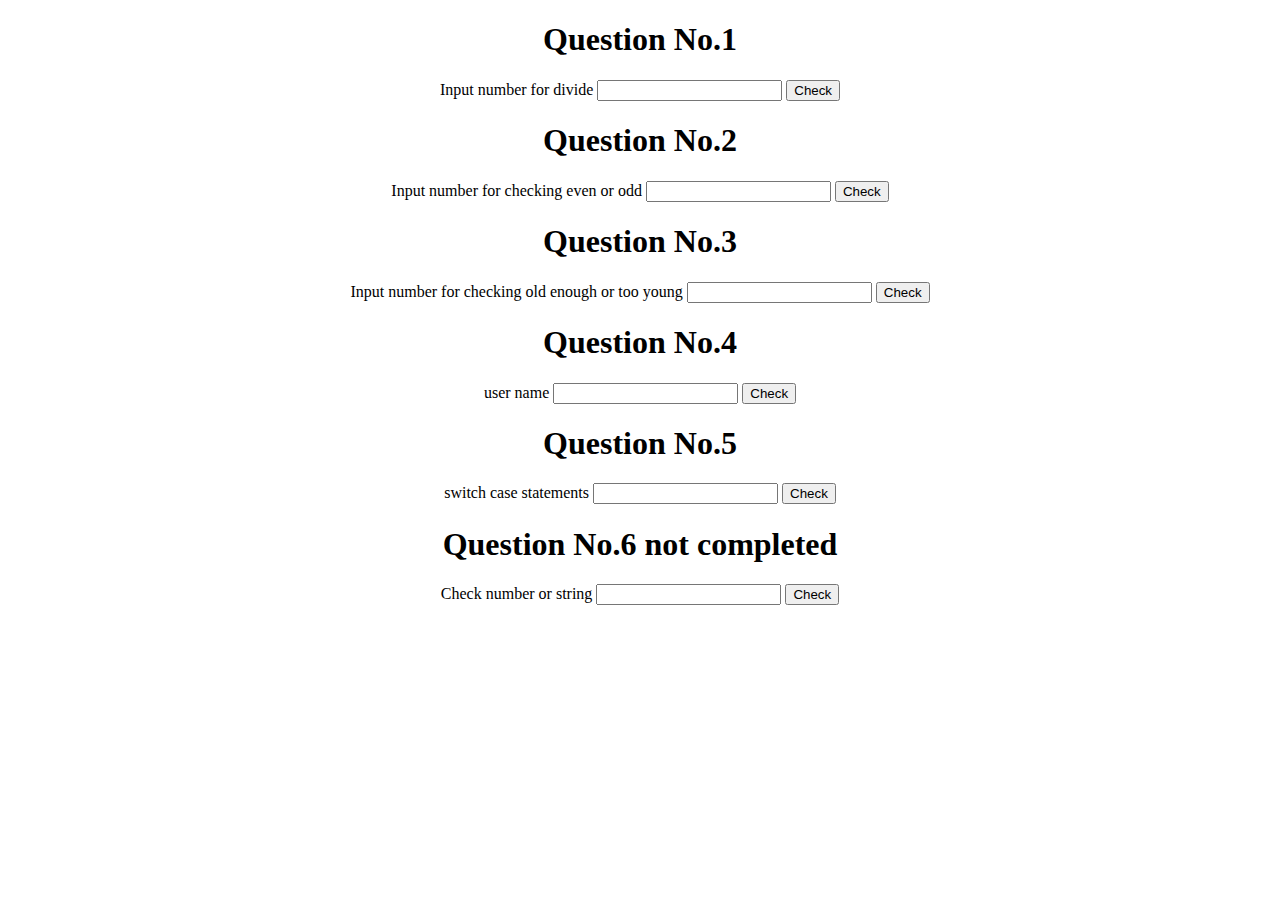
==== index.html @ 85d357c6 "first commit" ====
<!DOCTYPE html>
<html lang="en">
<head>
    <meta charset="UTF-8">
    <meta name="viewport" content="width=device-width, initial-scale=1.0">
    <title>Assignment</title>
    <link rel="stylesheet" href="./style.css">
</head>
<body>
    <h1>Question No.1</h1>
    <label for="input2">Input number for divide</label>
    <input type="number" id="input">
    <button type="button" id="button2" onclick="checkDivide()">Check</button>
    <div class="result"></div>
    
    <h1>Question No.2</h1>
    <label for="input">Input number for checking even or odd</label>
    <input type="number" id="input2">
    <button type="button" id="button1" onclick="EvenOdd()">Check</button>
    
    <div class="result2"></div>

    <h1>Question No.3</h1>
    <label for="input">Input number for checking old enough or too young</label>
    <input type="number" id="input3">
    <button type="button" id="button3" onclick="userAge()">Check</button>
    
    <div class="result3"></div>

    <h1>Question No.4</h1>
    <label for="input"> user name  </label>
    <input type="text" id="input4">
    <button type="button" id="button4" onclick="greetingUser()">Check</button>
    
    <div class="result4"></div>

    <h1>Question No.5</h1>
    <label for="input"> switch case statements </label>
    <input type="text" id="input5">
    <button type="button" id="button5" onclick="checkDivideTwo()">Check</button>
    
    <div class="result5"></div>



    <h1>Question No.6 not completed </h1>
    <label for="input"> Check number or string </label>
    <input type="text" id="input6">
    <button type="button" id="button6" onclick="checkDivideTwo()">Check</button>
    
    <div class="result5"></div>


    <script src="./app.js"></script>
</body>
</html>
---- style.css ----
body {
    text-align: center;
}
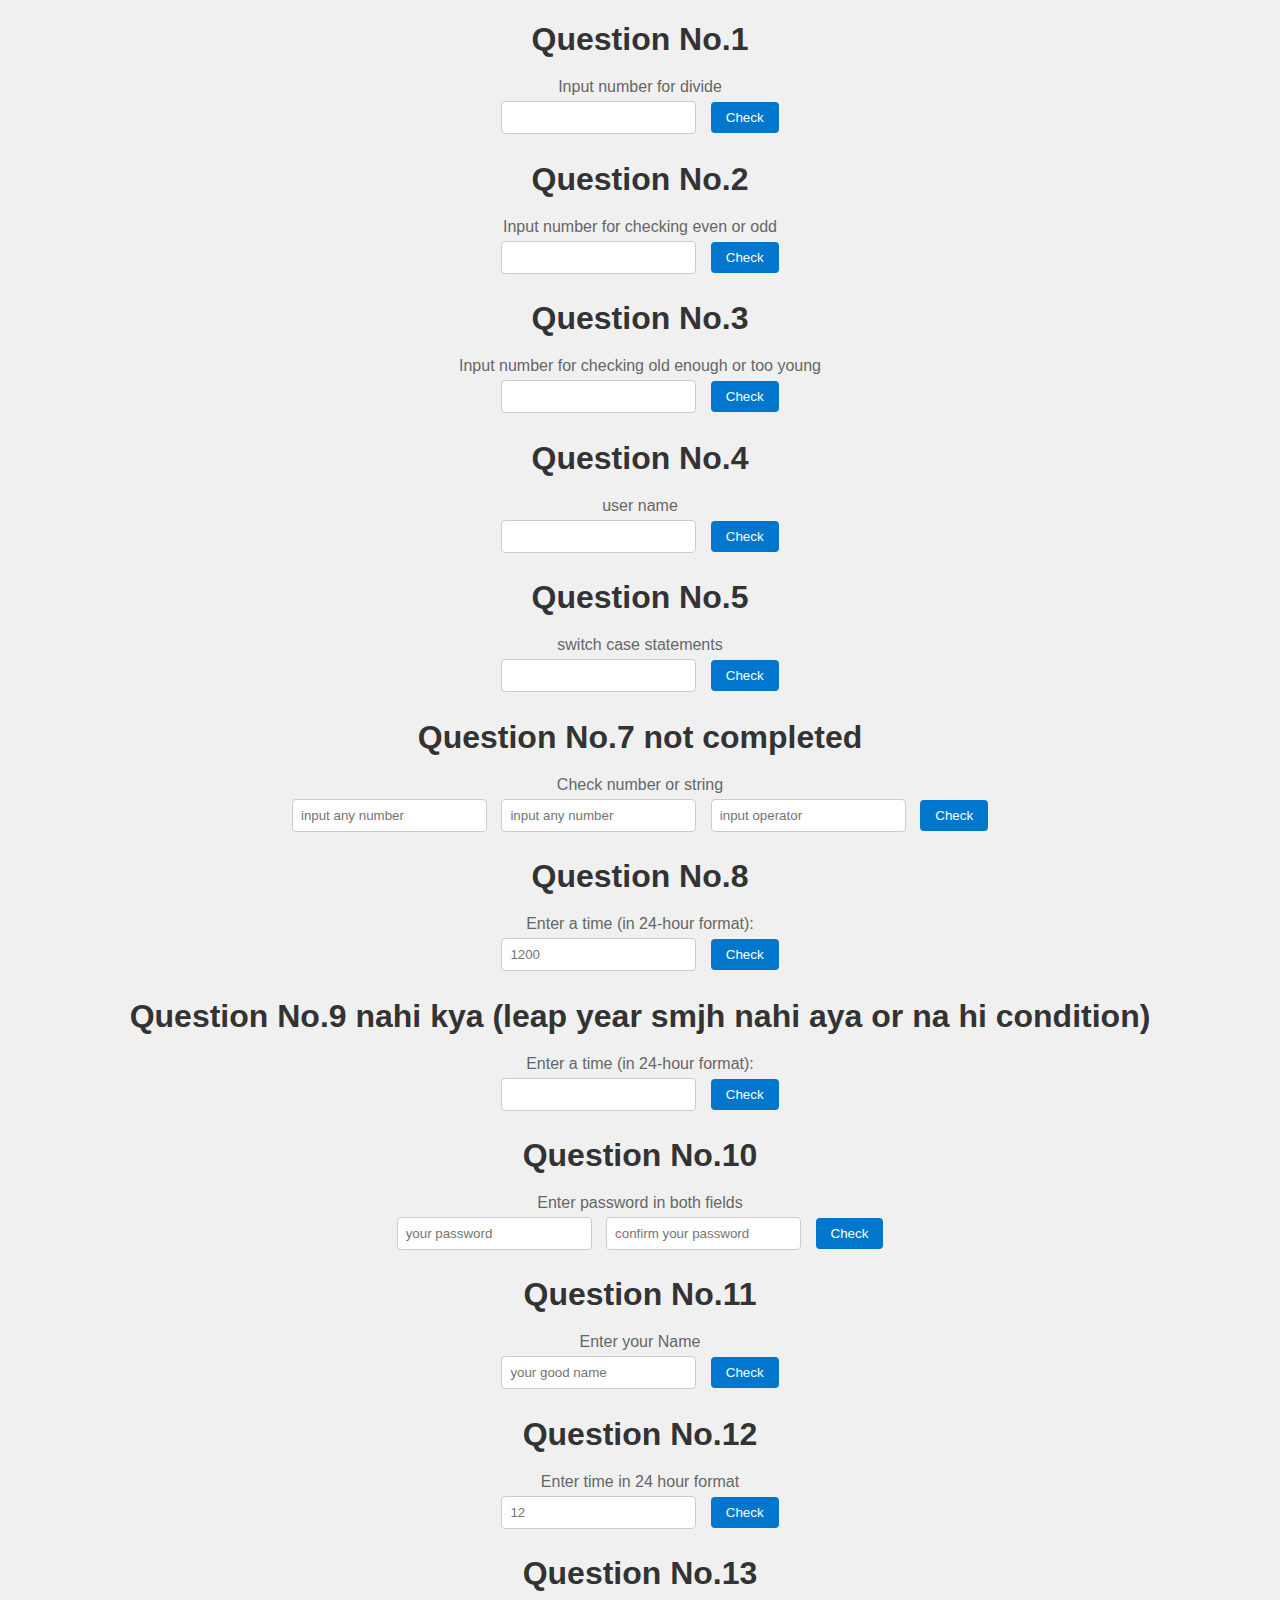
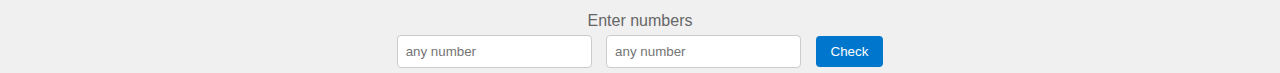
==== commit 16ad296d: "kam kya he thora sa" ====
--- a/index.html
+++ b/index.html
@@ -1,47 +1,47 @@
 <!DOCTYPE html>
 <html lang="en">
-<head>
-    <meta charset="UTF-8">
-    <meta name="viewport" content="width=device-width, initial-scale=1.0">
+  <head>
+    <meta charset="UTF-8" />
+    <meta name="viewport" content="width=device-width, initial-scale=1.0" />
     <title>Assignment</title>
-    <link rel="stylesheet" href="./style.css">
-</head>
-<body>
+    <link rel="stylesheet" href="./style.css" />
+  </head>
+  <body>
     <h1>Question No.1</h1>
     <label for="input2">Input number for divide</label>
-    <input type="number" id="input">
+    <input type="number" id="input" />
     <button type="button" id="button2" onclick="checkDivide()">Check</button>
     <div class="result"></div>
-    
+
     <h1>Question No.2</h1>
     <label for="input">Input number for checking even or odd</label>
-    <input type="number" id="input2">
+    <input type="number" id="input2" />
     <button type="button" id="button1" onclick="EvenOdd()">Check</button>
-    
+
     <div class="result2"></div>
 
     <h1>Question No.3</h1>
     <label for="input">Input number for checking old enough or too young</label>
-    <input type="number" id="input3">
+    <input type="number" id="input3" />
     <button type="button" id="button3" onclick="userAge()">Check</button>
-    
+
     <div class="result3"></div>
 
     <h1>Question No.4</h1>
-    <label for="input"> user name  </label>
-    <input type="text" id="input4">
+    <label for="input"> user name </label>
+    <input type="text" id="input4" />
     <button type="button" id="button4" onclick="greetingUser()">Check</button>
-    
+
     <div class="result4"></div>
 
     <h1>Question No.5</h1>
     <label for="input"> switch case statements </label>
-    <input type="text" id="input5">
+    <input type="text" id="input5" />
     <button type="button" id="button5" onclick="checkDivideTwo()">Check</button>
-    
+
     <div class="result5"></div>
 
-
+    <!-- 
 
     <h1>Question No.6 not completed </h1>
     <label for="input"> Check number or string </label>
@@ -49,8 +49,71 @@
     <button type="button" id="button6" onclick="checkDivideTwo()">Check</button>
     
     <div class="result5"></div>
+    <h1>Question No.7 not completed </h1>
+    <label for="input"> Check number or string </label>
+    <input type="text" id="input6">
+    <button type="button" id="button6" onclick="checkDivideTwo()">Check</button>
+    
+    <div class="result7"></div> -->
 
+    <h1>Question No.7 not completed</h1>
+    <label for="input">Check number or string</label>
+    <input type="number" id="input7" placeholder="input any number" />
+    <input type="number" id="inputA7" placeholder="input any number" />
+    <input type="text" id="inputOperator7" placeholder="input operator" />
+
+    <button type="button" id="button7" onclick="checkOperator()">Check</button>
+
+    <div class="result7"></div>
+
+    <h1>Question No.8</h1>
+    <label for="input">Enter a time (in 24-hour format):</label>
+    <input type="text" id="input8" placeholder="1200"/>
+    <button type="button" id="button8" onclick="timeSwitch()">Check</button>
+
+    <div class="result8"></div>
+
+    <h1>Question No.9 nahi kya (leap year smjh nahi aya or na hi condition)</h1>
+    <label for="input">Enter a time (in 24-hour format):</label>
+    <input type="text" id="input8" />
+    <button type="button" id="button8" onclick="timeSwitch()">Check</button>
+
+    <div class="result8"></div>
+
+    <h1>Question No.10</h1>
+    <label for="input">Enter password in both fields </label>
+    <input type="password" id="input10" placeholder="your password "/>
+    <input type="password" id="inputA10" placeholder="confirm your password"/>
+    <button type="button" id="button10" onclick="passwordMatch()">Check</button>
+
+    <div class="result10"></div>
+  
+  
+    <h1>Question No.11</h1>
+    <label for="input">Enter your Name </label>
+    <input type="text" id="input11" placeholder="your good name"/>
+    <button type="text" id="button11" onclick="nameMatch()">Check</button>
+
+    <div class="result11"></div>
+
+    
+
+    <h1>Question No.12</h1>
+    <label for="input">Enter time in 24 hour format </label>
+    <input type="text" id="input12" placeholder="12"/>
+    <button type="text" id="button12" onclick="timeGreetings()">Check</button>
+
+    <div class="result12"></div>
+    
+
+    <h1>Question No.13</h1>
+    <label for="input">Enter numbers </label>
+    <input type="number" id="input13" placeholder="any number"/>
+    <input type="number" id="inputA13" placeholder="any number"/>
+    <button type="text" id="button13" onclick="checkIntegers()">Check</button>
+
+    <div class="result13"></div>
 
     <script src="./app.js"></script>
-</body>
+  </body>
 </html>
--- a/style.css
+++ b/style.css
@@ -1,3 +1,47 @@
 body {
+    font-family: 'Segoe UI', Tahoma, Geneva, Verdana, sans-serif;
     text-align: center;
-}+    background-color: #f0f0f0;
+    margin: 0;
+    padding: 0;
+}
+
+h1 {
+    color: #333;
+    margin-bottom: 20px;
+}
+
+label {
+    display: block;
+    margin-top: 10px;
+    color: #666;
+}
+
+input {
+    margin: 5px;
+    padding: 8px;
+    border: 1px solid #ccc;
+    border-radius: 4px;
+}
+
+button {
+    margin: 5px;
+    padding: 8px 15px;
+    border: none;
+    border-radius: 4px;
+    background-color: #0077cc;
+    color: #fff;
+    cursor: pointer;
+}
+
+button:hover {
+    background-color: #005faa;
+}
+
+/* .result {
+    margin: 20px 0;
+    padding: 15px;
+    border: 1px solid #ccc;
+    background-color: #fff;
+    text-align: left;
+} */
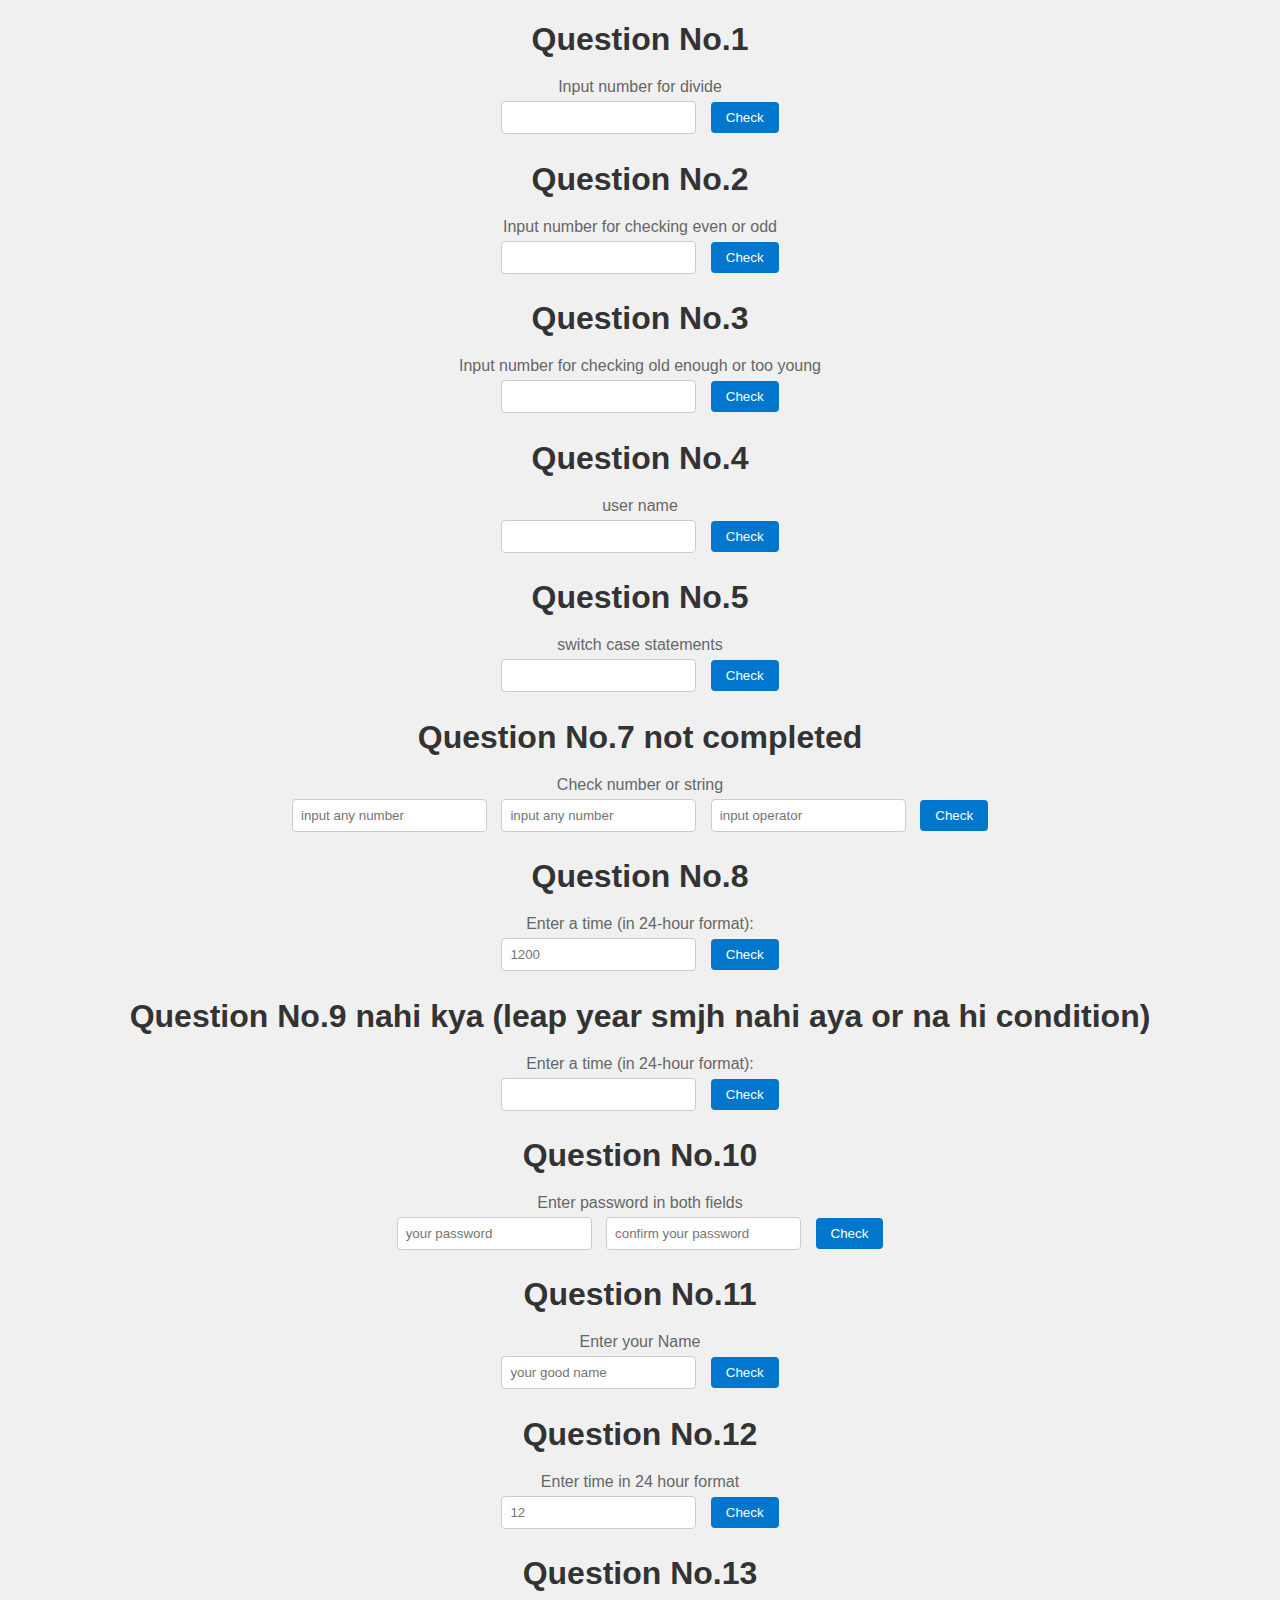
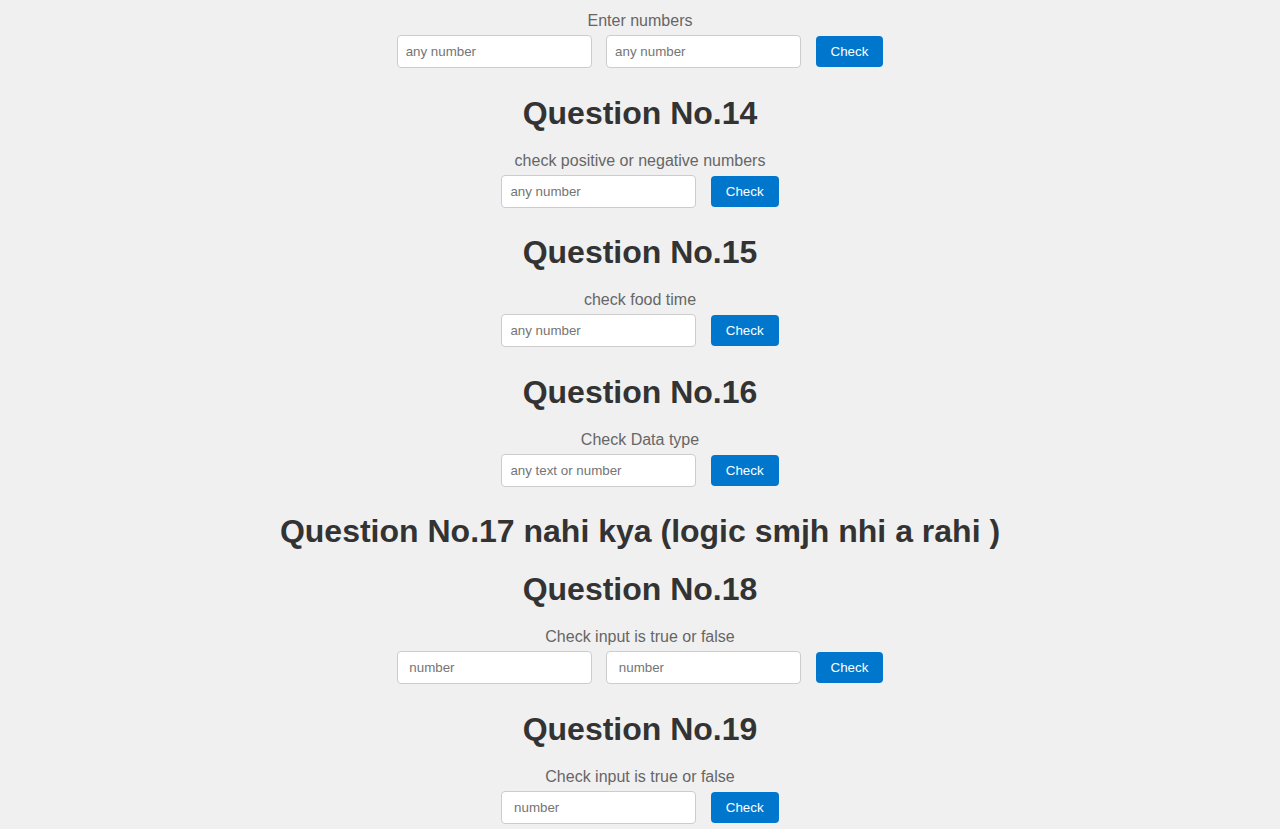
==== commit 383d3378: "abhi b kam kr raha hu" ====
--- a/index.html
+++ b/index.html
@@ -68,7 +68,7 @@
 
     <h1>Question No.8</h1>
     <label for="input">Enter a time (in 24-hour format):</label>
-    <input type="text" id="input8" placeholder="1200"/>
+    <input type="text" id="input8" placeholder="1200" />
     <button type="button" id="button8" onclick="timeSwitch()">Check</button>
 
     <div class="result8"></div>
@@ -82,38 +82,74 @@
 
     <h1>Question No.10</h1>
     <label for="input">Enter password in both fields </label>
-    <input type="password" id="input10" placeholder="your password "/>
-    <input type="password" id="inputA10" placeholder="confirm your password"/>
+    <input type="password" id="input10" placeholder="your password " />
+    <input type="password" id="inputA10" placeholder="confirm your password" />
     <button type="button" id="button10" onclick="passwordMatch()">Check</button>
 
     <div class="result10"></div>
-  
-  
+
     <h1>Question No.11</h1>
     <label for="input">Enter your Name </label>
-    <input type="text" id="input11" placeholder="your good name"/>
+    <input type="text" id="input11" placeholder="your good name" />
     <button type="text" id="button11" onclick="nameMatch()">Check</button>
 
     <div class="result11"></div>
 
-    
-
     <h1>Question No.12</h1>
     <label for="input">Enter time in 24 hour format </label>
-    <input type="text" id="input12" placeholder="12"/>
+    <input type="text" id="input12" placeholder="12" />
     <button type="text" id="button12" onclick="timeGreetings()">Check</button>
 
     <div class="result12"></div>
-    
 
     <h1>Question No.13</h1>
     <label for="input">Enter numbers </label>
-    <input type="number" id="input13" placeholder="any number"/>
-    <input type="number" id="inputA13" placeholder="any number"/>
+    <input type="number" id="input13" placeholder="any number" />
+    <input type="number" id="inputA13" placeholder="any number" />
     <button type="text" id="button13" onclick="checkIntegers()">Check</button>
 
     <div class="result13"></div>
 
+    <h1>Question No.14</h1>
+    <label for="input">check positive or negative numbers </label>
+    <input type="number" id="input14" placeholder="any number" />
+    <button type="text" id="button14" onclick="checkNumber()">Check</button>
+
+    <div class="result14"></div>
+
+    <h1>Question No.15</h1>
+    <label for="input">check food time </label>
+    <input type="text" id="input15" placeholder="any number" />
+    <button type="text" id="button15" onclick="checkFoodTime()">Check</button>
+
+    <div class="result15"></div>
+
+    <h1>Question No.16</h1>
+    <label for="input"> Check Data type </label>
+    <input type="text" id="input16" placeholder="any text or number" />
+    <button type="text" id="button16" onclick="checkDataType()">Check</button>
+
+    <div class="result16"></div>
+    
+    <h1>Question No.17 nahi kya (logic smjh nhi a rahi )</h1>
+    
+    <h1>Question No.18</h1>
+    <label for="input"> Check input is true or false </label>
+    <input type="text" id="input18" placeholder=" number" />
+    <input type="text" id="inputA18" placeholder=" number" />
+    <button type="text" id="button18" onclick="comparisonOperators()">Check</button>
+
+    <div class="result18"></div>
+
+    
+    <h1>Question No.19</h1>
+    <label for="input"> Check input is true or false </label>
+    <input type="text" id="input19" placeholder=" number" />
+    <button type="text" id="button18" onclick="comparisonOperators()">Check</button>
+
+    <div class="result18"></div>
+
+
     <script src="./app.js"></script>
   </body>
 </html>
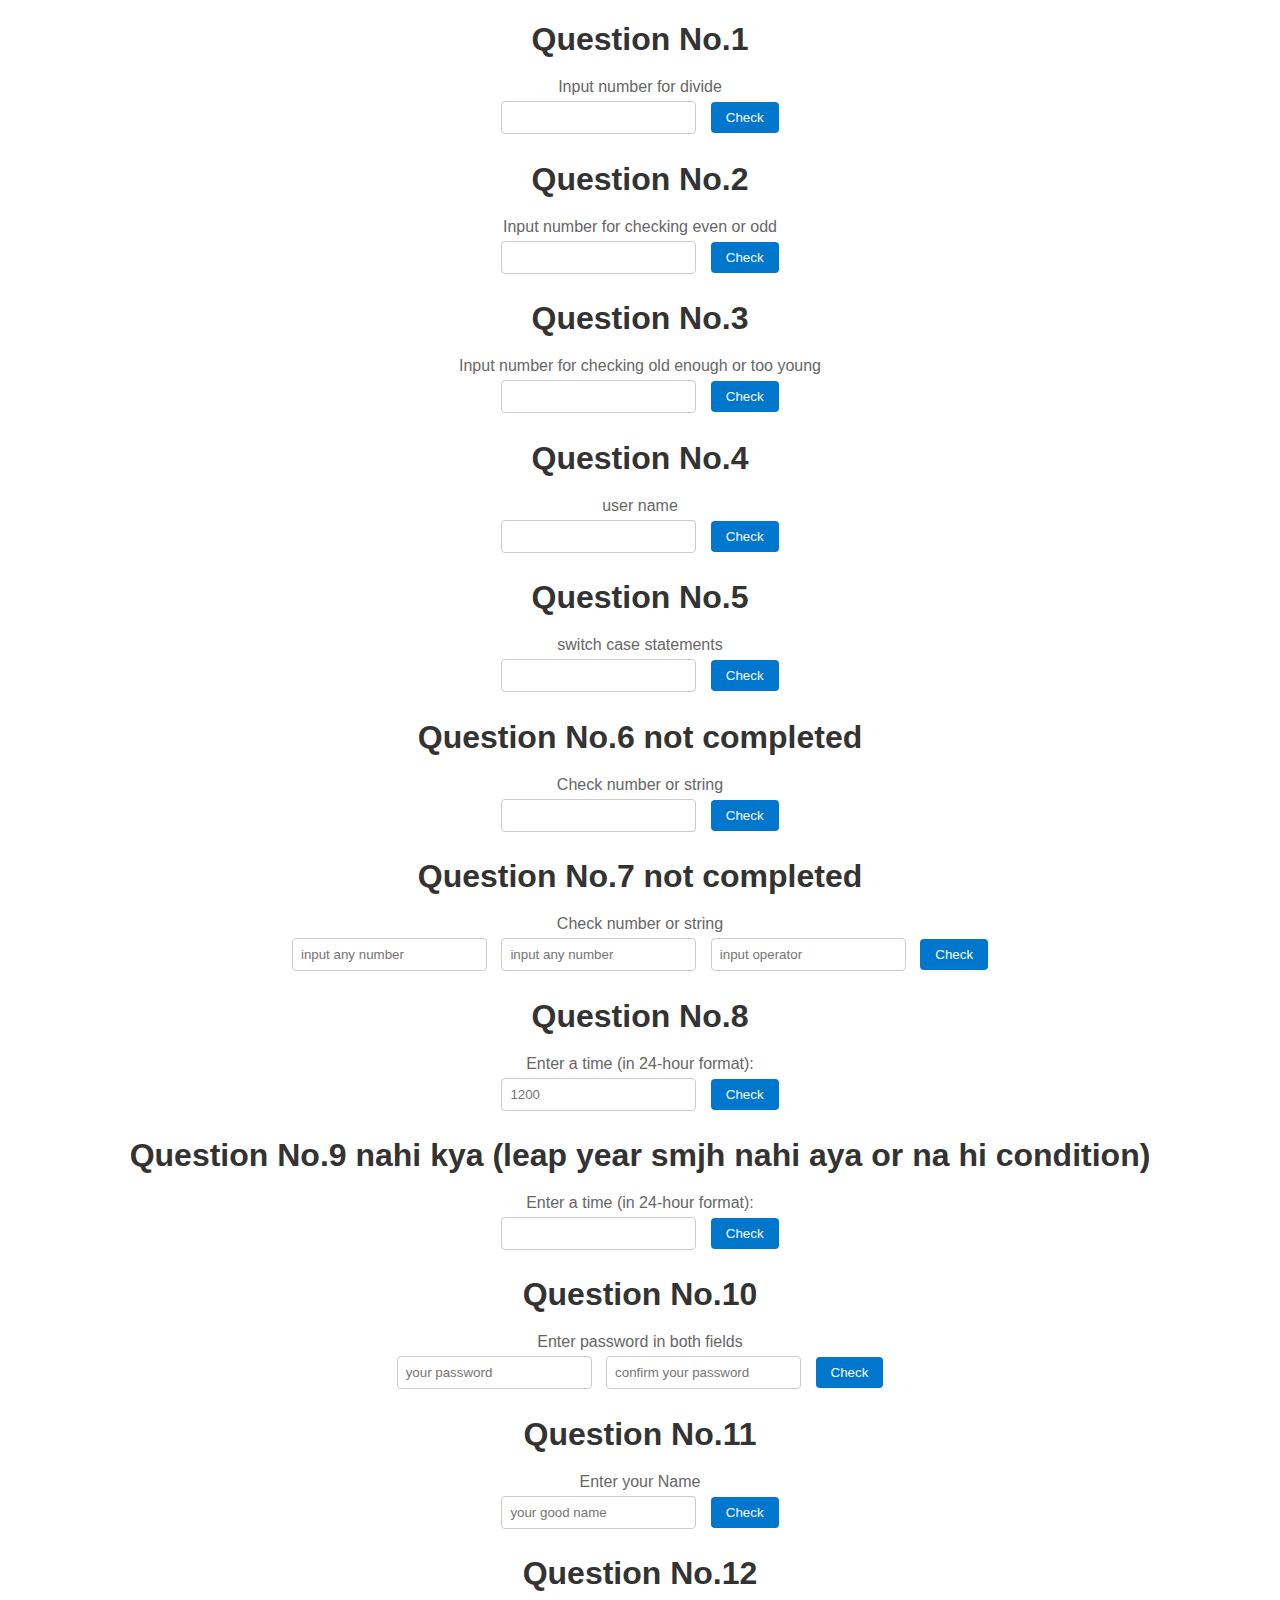
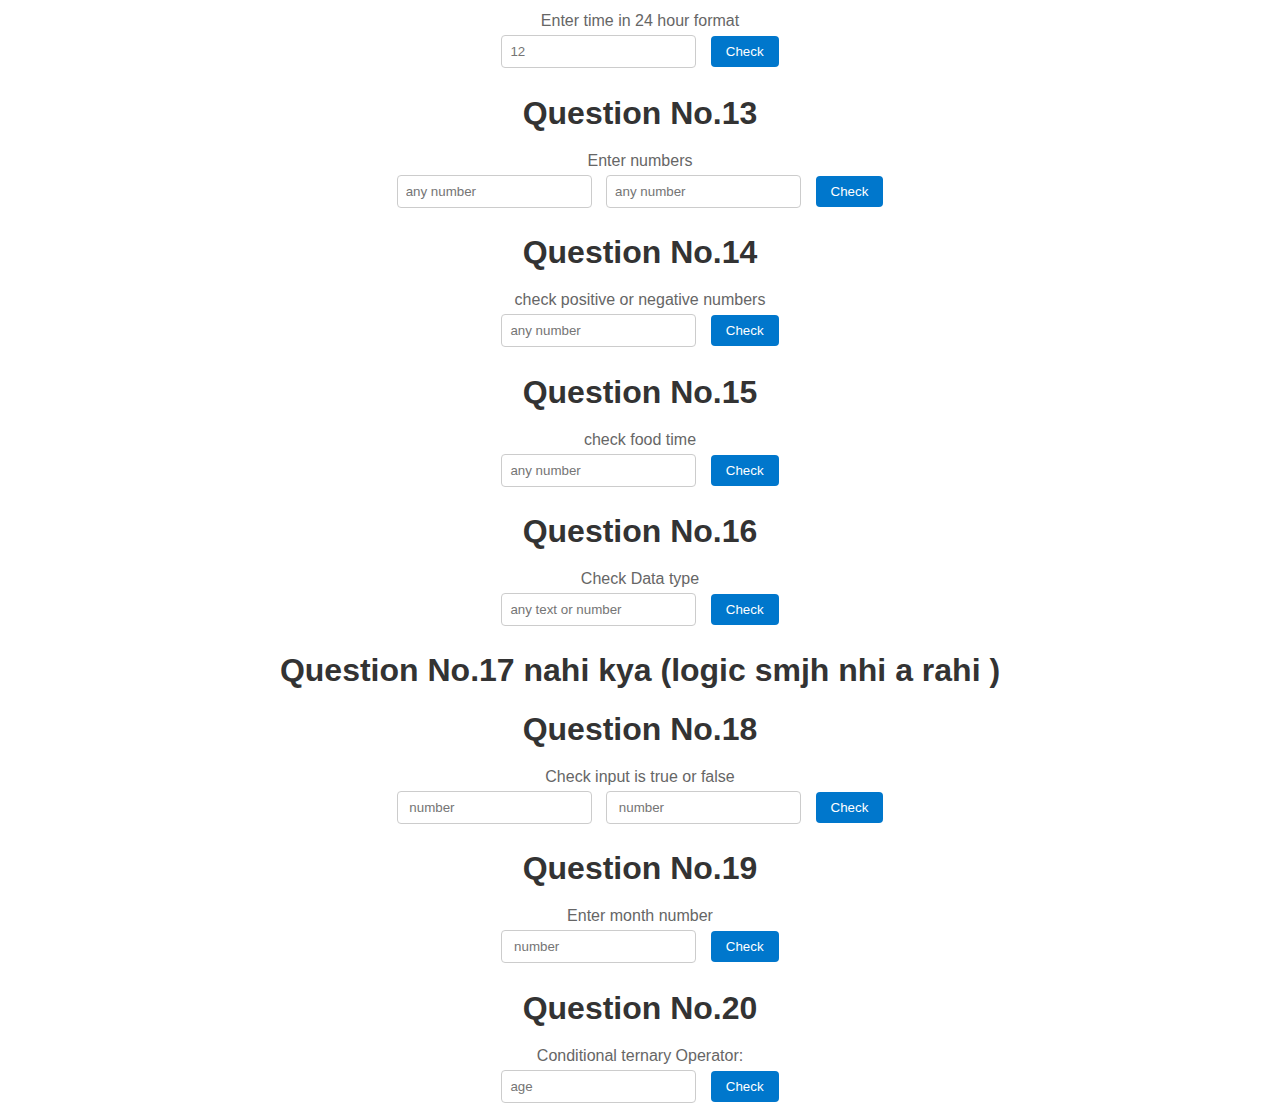
==== commit fad47484: "array tk hone wala he" ====
--- a/index.html
+++ b/index.html
@@ -7,149 +7,213 @@
     <link rel="stylesheet" href="./style.css" />
   </head>
   <body>
-    <h1>Question No.1</h1>
-    <label for="input2">Input number for divide</label>
-    <input type="number" id="input" />
-    <button type="button" id="button2" onclick="checkDivide()">Check</button>
-    <div class="result"></div>
-
-    <h1>Question No.2</h1>
-    <label for="input">Input number for checking even or odd</label>
-    <input type="number" id="input2" />
-    <button type="button" id="button1" onclick="EvenOdd()">Check</button>
-
-    <div class="result2"></div>
-
-    <h1>Question No.3</h1>
-    <label for="input">Input number for checking old enough or too young</label>
-    <input type="number" id="input3" />
-    <button type="button" id="button3" onclick="userAge()">Check</button>
-
-    <div class="result3"></div>
-
-    <h1>Question No.4</h1>
-    <label for="input"> user name </label>
-    <input type="text" id="input4" />
-    <button type="button" id="button4" onclick="greetingUser()">Check</button>
-
-    <div class="result4"></div>
-
-    <h1>Question No.5</h1>
-    <label for="input"> switch case statements </label>
-    <input type="text" id="input5" />
-    <button type="button" id="button5" onclick="checkDivideTwo()">Check</button>
-
-    <div class="result5"></div>
-
-    <!-- 
-
-    <h1>Question No.6 not completed </h1>
-    <label for="input"> Check number or string </label>
-    <input type="text" id="input6">
-    <button type="button" id="button6" onclick="checkDivideTwo()">Check</button>
-    
-    <div class="result5"></div>
-    <h1>Question No.7 not completed </h1>
-    <label for="input"> Check number or string </label>
-    <input type="text" id="input6">
-    <button type="button" id="button6" onclick="checkDivideTwo()">Check</button>
-    
-    <div class="result7"></div> -->
-
-    <h1>Question No.7 not completed</h1>
-    <label for="input">Check number or string</label>
-    <input type="number" id="input7" placeholder="input any number" />
-    <input type="number" id="inputA7" placeholder="input any number" />
-    <input type="text" id="inputOperator7" placeholder="input operator" />
-
-    <button type="button" id="button7" onclick="checkOperator()">Check</button>
-
-    <div class="result7"></div>
-
-    <h1>Question No.8</h1>
-    <label for="input">Enter a time (in 24-hour format):</label>
-    <input type="text" id="input8" placeholder="1200" />
-    <button type="button" id="button8" onclick="timeSwitch()">Check</button>
-
-    <div class="result8"></div>
-
-    <h1>Question No.9 nahi kya (leap year smjh nahi aya or na hi condition)</h1>
-    <label for="input">Enter a time (in 24-hour format):</label>
-    <input type="text" id="input8" />
-    <button type="button" id="button8" onclick="timeSwitch()">Check</button>
-
-    <div class="result8"></div>
-
-    <h1>Question No.10</h1>
-    <label for="input">Enter password in both fields </label>
-    <input type="password" id="input10" placeholder="your password " />
-    <input type="password" id="inputA10" placeholder="confirm your password" />
-    <button type="button" id="button10" onclick="passwordMatch()">Check</button>
-
-    <div class="result10"></div>
-
-    <h1>Question No.11</h1>
-    <label for="input">Enter your Name </label>
-    <input type="text" id="input11" placeholder="your good name" />
-    <button type="text" id="button11" onclick="nameMatch()">Check</button>
-
-    <div class="result11"></div>
-
-    <h1>Question No.12</h1>
-    <label for="input">Enter time in 24 hour format </label>
-    <input type="text" id="input12" placeholder="12" />
-    <button type="text" id="button12" onclick="timeGreetings()">Check</button>
-
-    <div class="result12"></div>
-
-    <h1>Question No.13</h1>
-    <label for="input">Enter numbers </label>
-    <input type="number" id="input13" placeholder="any number" />
-    <input type="number" id="inputA13" placeholder="any number" />
-    <button type="text" id="button13" onclick="checkIntegers()">Check</button>
-
-    <div class="result13"></div>
-
-    <h1>Question No.14</h1>
-    <label for="input">check positive or negative numbers </label>
-    <input type="number" id="input14" placeholder="any number" />
-    <button type="text" id="button14" onclick="checkNumber()">Check</button>
-
-    <div class="result14"></div>
-
-    <h1>Question No.15</h1>
-    <label for="input">check food time </label>
-    <input type="text" id="input15" placeholder="any number" />
-    <button type="text" id="button15" onclick="checkFoodTime()">Check</button>
-
-    <div class="result15"></div>
-
-    <h1>Question No.16</h1>
-    <label for="input"> Check Data type </label>
-    <input type="text" id="input16" placeholder="any text or number" />
-    <button type="text" id="button16" onclick="checkDataType()">Check</button>
-
-    <div class="result16"></div>
-    
-    <h1>Question No.17 nahi kya (logic smjh nhi a rahi )</h1>
-    
-    <h1>Question No.18</h1>
-    <label for="input"> Check input is true or false </label>
-    <input type="text" id="input18" placeholder=" number" />
-    <input type="text" id="inputA18" placeholder=" number" />
-    <button type="text" id="button18" onclick="comparisonOperators()">Check</button>
-
-    <div class="result18"></div>
-
-    
-    <h1>Question No.19</h1>
-    <label for="input"> Check input is true or false </label>
-    <input type="text" id="input19" placeholder=" number" />
-    <button type="text" id="button18" onclick="comparisonOperators()">Check</button>
-
-    <div class="result18"></div>
-
+    <div class="mainContainer">
+      <div class="container">
+        <h1>Question No.1</h1>
+        <label for="input2">Input number for divide</label>
+        <input type="number" id="input" />
+        <button type="button" id="button2" onclick="checkDivide()">
+          Check
+        </button>
+        <div class="result"></div>
+      </div>
+      <div class="container">
+        <h1>Question No.2</h1>
+        <label for="input">Input number for checking even or odd</label>
+        <input type="number" id="input2" />
+        <button type="button" id="button1" onclick="EvenOdd()">Check</button>
+        <div class="result2"></div>
+      </div>
+
+      <div class="container">
+        <h1>Question No.3</h1>
+        <label for="input"
+          >Input number for checking old enough or too young</label
+        >
+        <input type="number" id="input3" />
+        <button type="button" id="button3" onclick="userAge()">Check</button>
+        <div class="result3"></div>
+      </div>
+
+      <div class="container">
+        <h1>Question No.4</h1>
+        <label for="input"> user name </label>
+        <input type="text" id="input4" />
+        <button type="button" id="button4" onclick="greetingUser()">
+          Check
+        </button>
+
+        <div class="result4"></div>
+      </div>
+
+      <div class="container">
+        <h1>Question No.5</h1>
+        <label for="input"> switch case statements </label>
+        <input type="text" id="input5" />
+        <button type="button" id="button5" onclick="checkDivideTwo()">
+          Check
+        </button>
+        <div class="result5"></div>
+      </div>
+
+      <div class="container">
+        <h1>Question No.6 not completed</h1>
+        <label for="input"> Check number or string </label>
+        <input type="text" id="input6" />
+        <button type="button" id="button6" onclick="checkDivideTwo()">
+          Check
+        </button>
+
+        <div class="result5"></div>
+      </div>
+
+
+      <div class="container">
+        <h1>Question No.7 not completed</h1>
+        <label for="input">Check number or string</label>
+        <input type="number" id="input7" placeholder="input any number" />
+        <input type="number" id="inputA7" placeholder="input any number" />
+        <input type="text" id="inputOperator7" placeholder="input operator" />
+        <button type="button" id="button7" onclick="checkOperator()">
+          Check
+        </button>
+        <div class="result7"></div>
+      </div>
+
+      <div class="container">
+        <h1>Question No.8</h1>
+        <label for="input">Enter a time (in 24-hour format):</label>
+        <input type="text" id="input8" placeholder="1200" />
+        <button type="button" id="button8" onclick="timeSwitch()">Check</button>
+
+        <div class="result8"></div>
+      </div>
+
+      <div class="container">
+        <h1>
+          Question No.9 nahi kya (leap year smjh nahi aya or na hi condition)
+        </h1>
+        <label for="input">Enter a time (in 24-hour format):</label>
+        <input type="text" id="input8" />
+        <button type="button" id="button8" onclick="timeSwitch()">Check</button>
+
+        <div class="result8"></div>
+      </div>
+
+      <div class="container">
+        <h1>Question No.10</h1>
+        <label for="input">Enter password in both fields </label>
+        <input type="password" id="input10" placeholder="your password " />
+        <input
+          type="password"
+          id="inputA10"
+          placeholder="confirm your password"
+        />
+        <button type="button" id="button10" onclick="passwordMatch()">
+          Check
+        </button>
+
+        <div class="result10"></div>
+      </div>
+
+      <div class="container11">
+        <h1>Question No.11</h1>
+        <label for="input">Enter your Name </label>
+        <input type="text" id="input11" placeholder="your good name" />
+        <button type="text" id="button11" onclick="nameMatch()">Check</button>
+
+        <div class="result11"></div>
+      </div>
+
+      <div class="container12">
+        <h1>Question No.12</h1>
+        <label for="input">Enter time in 24 hour format </label>
+        <input type="text" id="input12" placeholder="12" />
+        <button type="text" id="button12" onclick="timeGreetings()">
+          Check
+        </button>
+
+        <div class="result12"></div>
+      </div>
+
+      <div class="container13">
+        <h1>Question No.13</h1>
+        <label for="input">Enter numbers </label>
+        <input type="number" id="input13" placeholder="any number" />
+        <input type="number" id="inputA13" placeholder="any number" />
+        <button type="text" id="button13" onclick="checkIntegers()">
+          Check
+        </button>
+        <div class="result13"></div>
+      </div>
+      <div class="container14">
+        <h1>Question No.14</h1>
+        <label for="input">check positive or negative numbers </label>
+        <input type="number" id="input14" placeholder="any number" />
+        <button type="text" id="button14" onclick="checkNumber()">Check</button>
+
+        <div class="result14"></div>
+      </div>
+
+      <div class="container15">
+        <h1>Question No.15</h1>
+        <label for="input">check food time </label>
+        <input type="text" id="input15" placeholder="any number" />
+        <button type="text" id="button15" onclick="checkFoodTime()">
+          Check
+        </button>
+
+        <div class="result15"></div>
+      </div>
+
+      <div class="container16">
+        <h1>Question No.16</h1>
+        <label for="input"> Check Data type </label>
+        <input type="text" id="input16" placeholder="any text or number" />
+        <button type="text" id="button16" onclick="checkDataType()">
+          Check
+        </button>
+
+        <div class="result16"></div>
+      </div>
+
+      <div class="container18">
+        <h1>Question No.17 nahi kya (logic smjh nhi a rahi )</h1>
+      </div>
+
+      <div class="container18">
+        <h1>Question No.18</h1>
+        <label for="input"> Check input is true or false </label>
+        <input type="text" id="input18" placeholder=" number" />
+        <input type="text" id="inputA18" placeholder=" number" />
+        <button type="text" id="button18" onclick="comparisonOperators()">
+          Check
+        </button>
+
+        <div class="result18"></div>
+      </div>
+
+      <div class="container19">
+        <h1>Question No.19</h1>
+        <label for="input"> Enter month number </label>
+        <input type="text" id="input19" placeholder=" number" />
+        <button type="text" id="button19" onclick="monthNumbering()">
+          Check
+        </button>
+
+        <div class="result19"></div>
+      </div>
+
+      <div class="container20">
+        <h1>Question No.20</h1>
+        <label for="input20">Conditional ternary Operator:</label>
+        <input type="text" id="input20" placeholder="age" />
+        <button id="button20" onclick="ternaryOperator()">Check</button>
+        <div class="result20"></div>
+      </div>
+    </div>
 
     <script src="./app.js"></script>
+    <script src="./array.js"></script>
   </body>
 </html>
--- a/style.css
+++ b/style.css
@@ -1,10 +1,18 @@
 body {
     font-family: 'Segoe UI', Tahoma, Geneva, Verdana, sans-serif;
-    text-align: center;
-    background-color: #f0f0f0;
+    text-align:  center;
+
     margin: 0;
     padding: 0;
 }
+
+/* .mainContainer{
+    background-color: #f0f0f0;
+    display: flex;
+    justify-content: space-around;
+    flex-wrap: wrap;
+} */
+
 
 h1 {
     color: #333;
@@ -45,3 +53,6 @@
     background-color: #fff;
     text-align: left;
 } */
+
+
+
